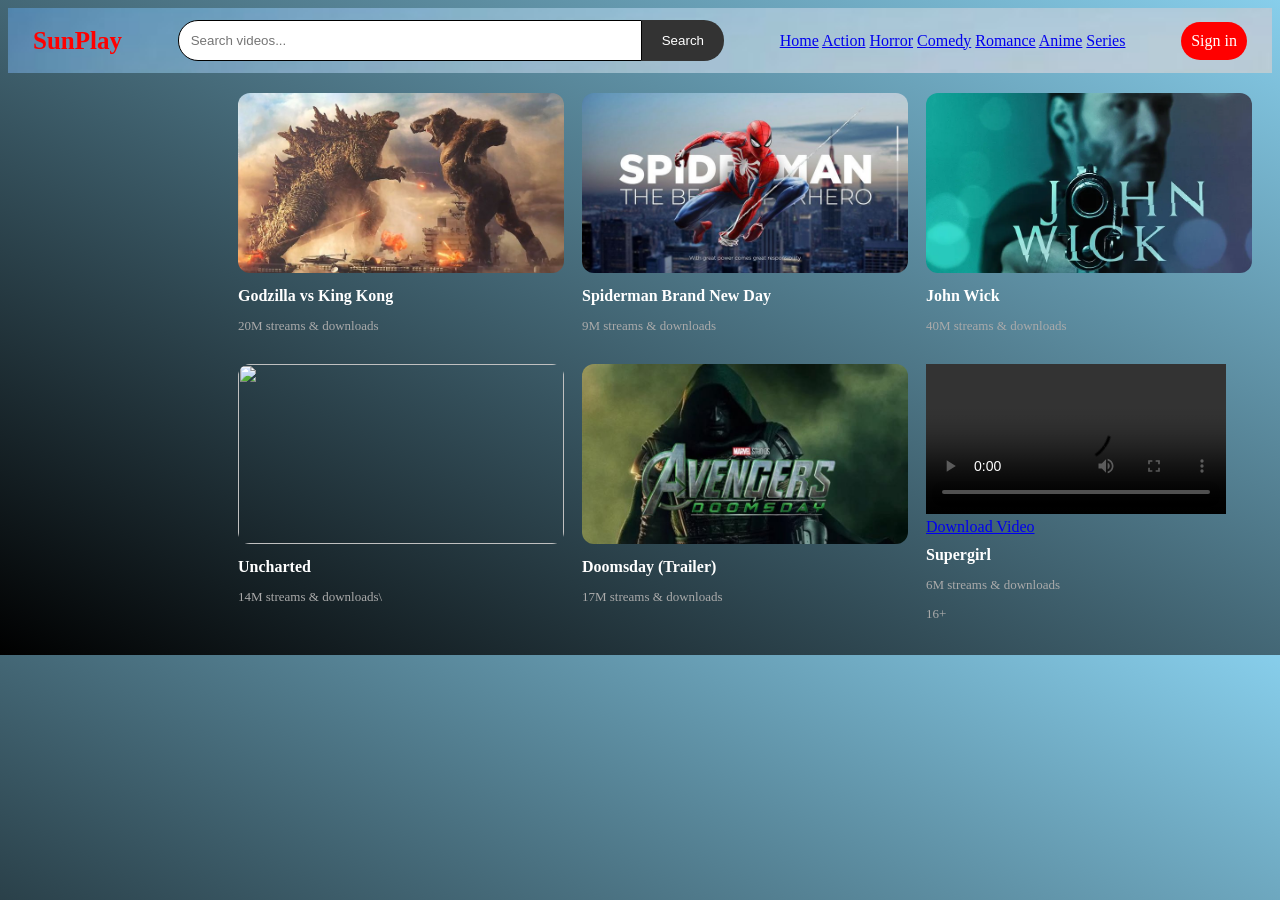
==== Action.html @ 057790d7 "Add files via upload" ====
<!DOCTYPE html>
<html lang="en">
<head>
<meta charset="UTF-8">
<meta name="viewport" content="width=device-width, initial-scale=1.0">
<link rel="stylesheet" type="text/css" href="movie style.css">
<title>sunplay.com</title>


</head>

<body class="body">

<header>
    <div class="logo">SunPlay</div>

    <div class="search">
        <input type="text" id="searchInput"
        placeholder="Search videos...">
        <button onclick="searchVideos()">Search</button>
    </div>
    <nav>
        <a href="sunplay.html">Home</a>
        <a href="Action.html">Action</a>
        <a href="horror.html">Horror</a>
        <a href="comedy.html">Comedy</a>
        <a href="romance.html">Romance</a>
        <a href="anime.html">Anime</a>
        <a href="series.html">Series</a>
    </nav>

    <div class="profile">Sign in</div>
</header>
<main>

    <div class="player-section" id="playerSection">
        <button class="close-player" onclick="closePlayer()">
            ✕ Close video
        </button>

        <h2 id="playingTitle"></h2>
    </div>

    </div>


    <div class="video-grid" id="videoGrid">

        <div class="video-card" data-category="Actions"
        data-title="Grab Your Popcorns and Enjoy the Ride"
        data-link="https://ww1.goojara.to/go.php?url=YzFHeU13MTF6V1l6RGZOS2ZVcTVrZkJKbk5pWnc0WkNSMEdQQVVrNDQrZz0"
        onclick="playVideo(this)">

        <img src="godzilla.jpg" width="500px" height="350px" />
            <h3>Godzilla vs King Kong</h3>
            <p>20M streams & downloads</p>
        </div>

        <div class="video-card" data-category="Action"
        data-title="+18 Viewer Discretion"
        data-link="https://ww1.goojara.to/go.php?url=NlA0RWFPcWJ1Q1VTTWtmUkJHc0c3M1pnODRkT1A1bGNYaENSM3dEUnhsTT0"
        onclick="playVideo(this)">

            <img src="spiderman.jpg" width="500px" height="350px" />
            <h3>Spiderman Brand New Day</h3>
            <p>9M streams & downloads</p>
        </div>

        <div class="video-card" data-category="Action"
        data-title=""
        data-link="https://ww1.goojara.to/go.php?url=S3p4QXIzMkMxY0FPNUNqeHV1S25UdHZxRWo3dHYrWnRUSnBnMHQ4NkxxZz0"

        onclick="playVideo(this)">


            <img src="john wick.webp" width="500px" height="350px" />
            <h3>John Wick</h3>
            <p>40M streams & downloads</p>
        </div>

        <div class="video-card" data-category="Action"
        data-title=""
        data-link="https://ww1.goojara.to/go.php?url=dU9kRmJIWVVqYzE5akNuTzd5ZFpMbnFjSDhUSTE4UGZRVFJmYURnMWt6VT0"
        onclick="playVideo(this)">

        <img src="Uncharted!.jpg" width="500px" height="350px" />   
            <h3>Uncharted</h3>
            <p>14M streams & downloads\</p>
        </div>

        <div class="video-card" data-category="Animation"
        data-title="New History"
        data-link="https://www.youtube.com/watch?v=irVNGjRFZGk"
        onclick="playVideo(this)">

        <img src="doomsday.jpg" width="500px" height="350px" />    
            <h3>Doomsday (Trailer)</h3>
            <p>17M streams & downloads</p>
        </div>

        <div class="video-card" data-category="Music"
        data-title="Do Not Miss Out"
        data-link="https://ww1.goojara.to/go.php?url=VC9EYkpVMHA3dEYzZjUybUlXb1VFSkFBWXJHaVQ5T2kwc1c0TGk2MGdyTT0"
        onclick="playVideo(this)">

          

           <video width="300px" controls autoplay download> 
       <source src="SUPERGIRL.mp4" type="video/mp4">
   </video>
 <a href="SUPERGIRL.mp4" download>Download Video</a>
            <h3>Supergirl</h3>
            <p>6M streams & downloads</p>
            <p>16+</p>
        </div>

    </div>

</main>

<script>
    function playVideo(card){
        let videoLink=card.getAttribute("data-link");
        window.open(videoLink, "blank");
    }
   

</script>

</body>
</html>
---- movie style.css ----
{
    margin: 0;
    padding: 0;
    box-sizing: border-box;
    font-family: Arial, sans-serif;
}

body{
    background-color: black; 
    background-image: linear-gradient(to top right,black,skyblue); 
    color: white;
}

header {
    height: 65px;
    display: flex;
    align-items: center;
    justify-content: space-between;
    padding: 0 25px;
    background-image: url('spiderman.jpg');
    background-repeat: no-repeat;
    background-size: cover;
    background-attachment: fixed;
    position: sticky;
    top: 0;
    z-index: 10;
}

.logo {
    font-size: 25px;
    font-weight: bold;
    color: red;
}

.search {
    display: flex;
    width: 45%;
}

.search input {
    width: 100%;
    padding: 12px;
    color: black;
    border: 1px solid;
    border-radius: 20px 0 0 20px;
    outline: none;
}

.search button {
    padding: 12px 20px;
    border: none;
    background: #333;
    color: white;
    border-radius: 0 20px 20px 0;
    cursor: pointer;
}

.profile {
    background: red;
    padding: 10px;
    border-radius: 20px;
}

/* SIDEBAR */
.sidebar {
    position: fixed;
    top: 65px;
    left: 0;
    width: 210px;

    background: #0000;
    padding: 20px 10px;
}

.sidebar a {
    display: block;
    padding: 15px;
    color: white;
    text-decoration: none;
    border-radius: 10px;
}

.sidebar a:hover {
    background: ;
}

/* MAIN CONTENT */
main {
    margin-left: 210px;
    padding: 20px;
}

.categories {
    display: flex;
    gap: 12px;
    overflow-x: auto;
    margin-bottom: 25px;
}

.categories button {
    background: #333;
    color: white;
    border: none;
    padding: 10px 18px;
    border-radius: 8px;
    cursor: pointer;
    white-space: nowrap;
}

.categories button:hover,
.categories button.active {
    background: white;
    color: black;
}

/* VIDEO GRID */
.video-grid {
    display: grid;
    grid-template-columns: repeat(3, 1fr);
    gap: 25px 18px;
}

.video-card {
    cursor: pointer;
}

.video-card img {
    width: 100%;
    height: 180px;
    object-fit: cover;
    border-radius: 12px;

}

.video-card h3 {
    font-size: 16px;
    margin: 10px 0 6px;
}

.video-card p {
    color: #aaa;
    font-size: 13px;
    margin-bottom: 5px;
}

/* VIDEO PLAYER */
.player-section {
    display: none;
    margin-bottom: 30px;
    max-width: 850px;
}

.player-section video {
    width: 100%;
    border-radius: 12px;
    background: black;
}

.close-player {
    background: red;
    color: white;
    border: none;
    padding: 10px 15px;
    margin-bottom: 10px;
    cursor: pointer;
    border-radius: 5px;
}

/* RESPONSIVE */
@media(max-width: 1000px) {
    .video-grid {
        grid-template-columns: repeat(2, 1fr);
    }
}

@media(max-width: 650px) {
    header {
        padding: 0 10px;
    }

    .search {
        width: 55%;
    }

    .sidebar {
        width: 65px;
    }

    .sidebar a {
        font-size: 0;
        text-align: center;
        padding: 15px 5px;
    }

    main {
        margin-left: 65px;
        padding: 12px;
    }

    .video-grid {
        grid-template-columns: 1fr;
    }

    .video-card img {
        height: 200px;
    }

    .logo {
        font-size: 18px;
    }
}
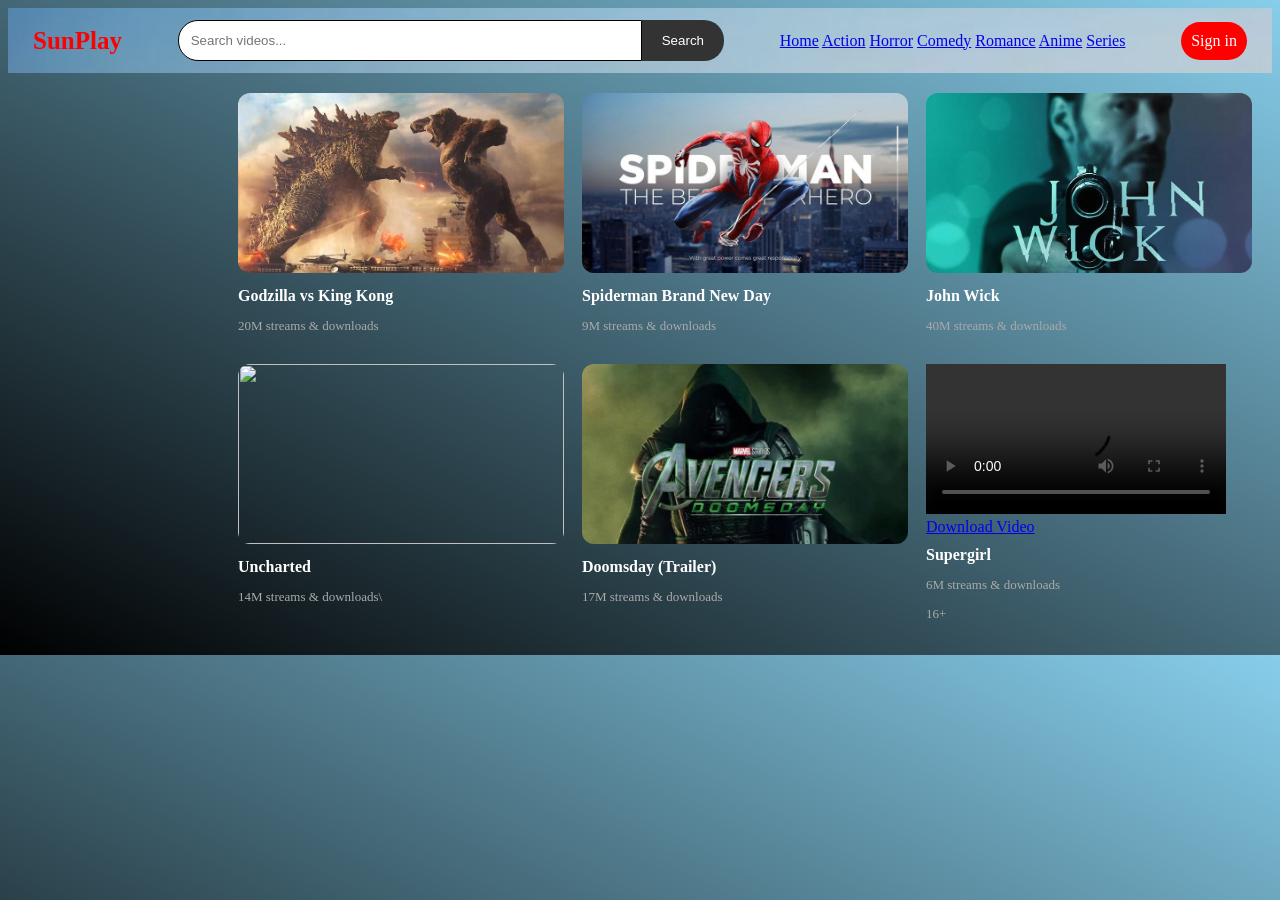
==== commit f9af980f: "Update Action.html" ====
--- a/Action.html
+++ b/Action.html
@@ -21,7 +21,7 @@
         <button onclick="searchVideos()">Search</button>
     </div>
     <nav>
-        <a href="sunplay.html">Home</a>
+        <a href="index.html">Home</a>
         <a href="Action.html">Action</a>
         <a href="horror.html">Horror</a>
         <a href="comedy.html">Comedy</a>
